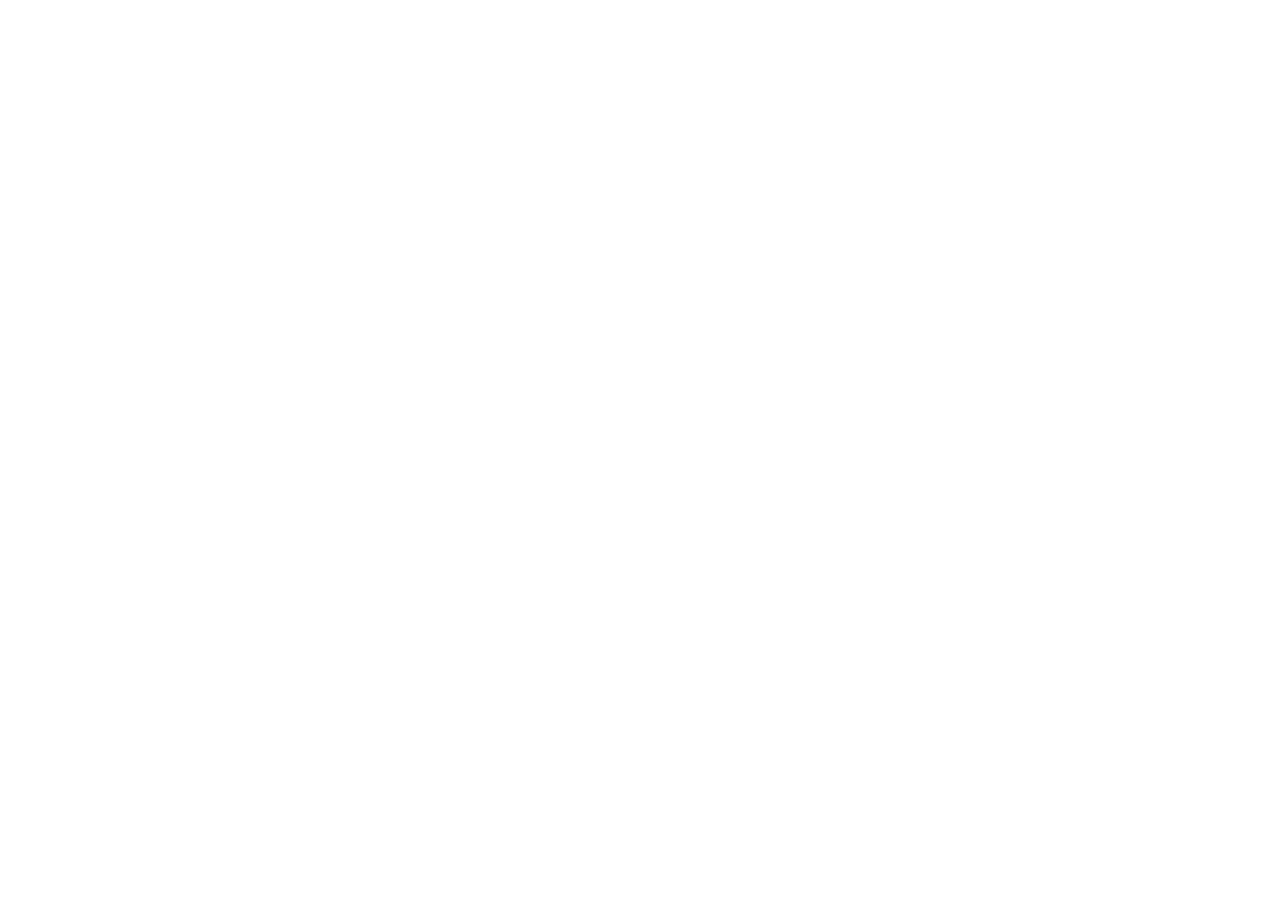
==== ankhanh/index.html @ 7c2c5517 "hi" ====
<!DOCTYPE html>
<html lang="en">
<head>
    <meta charset="UTF-8">
    <meta name="viewport" content="width=device-width, initial-scale=1.0">
    <link rel="stylesheet" href="../css/ankhanh/style.css">
    <title>An Khánh</title>
</head>
<body>

    

    <!-- <img src="../images/some/slide/Black Swan.webp" alt=""> -->
</body>
</html>
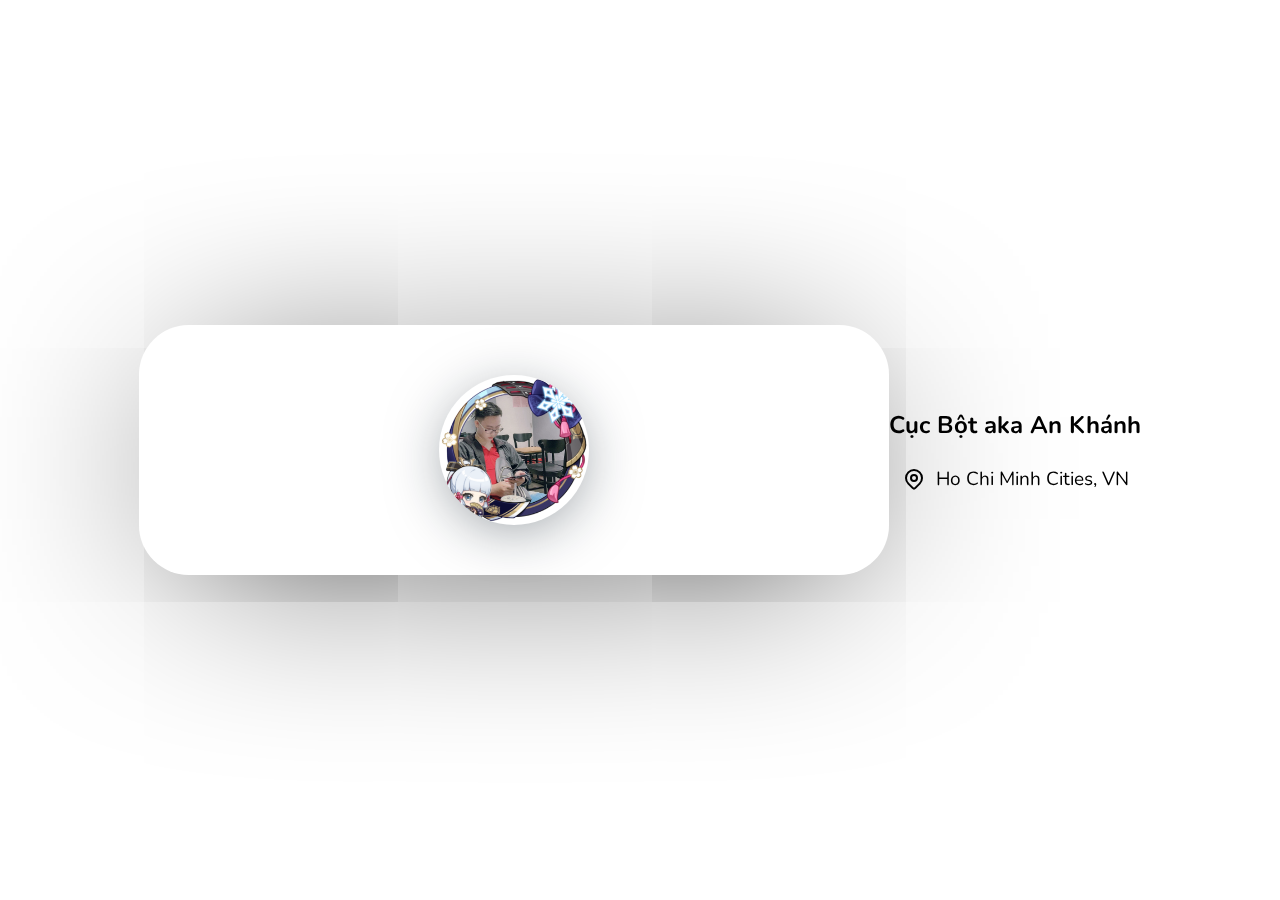
==== commit d4192b89: "." ====
--- a/ankhanh/index.html
+++ b/ankhanh/index.html
@@ -1,15 +1,36 @@
 <!DOCTYPE html>
 <html lang="en">
+
 <head>
     <meta charset="UTF-8">
     <meta name="viewport" content="width=device-width, initial-scale=1.0">
-    <link rel="stylesheet" href="../css/ankhanh/style.css">
+    <link rel="stylesheet" href="../ankhanh/css/style.css">
+    <link rel="stylesheet" href="../ankhanh/css/reset.css">
+    <link rel="icon" type="image/png" href="../images/ayakakhung.webp" />
     <title>An Khánh</title>
 </head>
+
 <body>
-
-    
+    <div class="card">
+        <figure class="card__img">
+            <img src="../images/ayakakhung.webp" alt="Cục Bột">
+        </figure>
+    </div>
+    <div class="card__desc">
+        <h2>Cục Bột aka An Khánh</h2>
+        <div style="display: flex; align-items: center; gap: 10px">
+            <svg xmlns="http://www.w3.org/2000/svg" class="icon icon-tabler icon-tabler-map-pin" width="24" height="24"
+                viewBox="0 0 24 24" stroke-width="2" stroke="currentColor" fill="none" stroke-linecap="round"
+                stroke-linejoin="round">
+                <path stroke="none" d="M0 0h24v24H0z" fill="none"></path>
+                <circle cx="12" cy="11" r="3"></circle>
+                <path d="M17.657 16.657l-4.243 4.243a2 2 0 0 1 -2.827 0l-4.244 -4.243a8 8 0 1 1 11.314 0z"></path>
+            </svg>
+            <span>Ho Chi Minh Cities, VN</span>
+        </div>
+    </div>
 
     <!-- <img src="../images/some/slide/Black Swan.webp" alt=""> -->
 </body>
+
 </html>--- a/ankhanh/css/style.css
+++ b/ankhanh/css/style.css
@@ -0,0 +1,229 @@
+@charset "UTF-8";
+@import url("../css/reset.css");
+@import url('https://fonts.googleapis.com/css2?family=Nunito:wght@300;400;500;600;700&display=swap');
+
+body{
+    font: 18px "Nunito", sans-serif;
+    color: black;
+    min-height: 100vh;
+    display: flex;
+    justify-content: center;
+    align-items: center;
+}
+
+body::before{
+    content: '';
+    position: fixed;
+    inset: 0;
+    z-index: -1;
+    pointer-events: none;
+    background: url(../img/acheron.webp) no-repeat center;
+    background-size: cover;
+    animation: backgroundZoomAnimate 20s forwards;
+}
+
+@keyframes backgroundZoomAnimate {
+    from {
+        transform: scale(1);
+    }
+    to {
+        transform: calc(1.3);
+    }
+}
+
+.card{
+    box-shadow: 0 18px 200px -50px black;
+    border-radius: 50px;
+    width: 750px;
+    position: relative;
+    backdrop-filter: blur(15px);
+    border: 2px solid #ffffff40;
+    padding: 3rem 5rem;
+    display: flex;
+    flex-direction: column;
+    gap: 40px;
+
+    @media screen and (max-width: 768px) {
+        width: auto;
+    }
+}
+
+.card__img img{
+    margin: auto;
+    width: 150px;
+    height: 150px;
+    border-radius: 50%;
+    object-fit: cover;
+    display: block;
+    box-shadow: 0 10px 60px -10px rgba(13, 28, 39, .5);
+}
+
+.card__desc {
+    text-align: center;
+    display: flex;
+    flex-direction: column;
+    gap: 25px;
+}
+
+.card__desc h2{
+    font-size: 1.5rem;
+    font-weight: bold;
+}
+
+.card__desc div{
+    font-size: 19px;
+    text-align: center;
+    justify-content: center;
+}
+
+.card__info{
+    display: flex;
+    justify-content: center;
+    gap: 50px;
+
+    @media screen and (max-width: 576px) {
+        gap: 30px;
+    }
+}
+
+.card__info > div{
+    text-transform: uppercase;
+    font-weight: bold;
+    letter-spacing: 1px;
+    text-align: center;
+}
+
+.card__info > div > *:first-child{
+    font-weight: bold;
+    letter-spacing: 3px;
+    font-size: 2rem;
+    margin-bottom: 15px;
+}
+
+.card__info > div > *:last-child{
+    font-size: 16px;
+    opacity: .7;
+}
+
+.card__social{
+    display: flex;
+    justify-content: center;
+    align-items: center;
+    flex-wrap: wrap;
+}
+
+.card__social a{
+    display: inline-flex;
+    width: 55px;
+    height: 55px;
+    margin: 15px;
+    border-radius: 40%;
+    align-items: center;
+    justify-content: center;
+    color: white;
+    position: relative;
+    flex-shrink: 0;
+    transition: all .3s;
+
+    @media screen and (max-width:768px) {
+        width: 50px;
+        height: 50px;
+        margin: 10px;
+    }
+
+    @media screen and (min-width:768px) {
+        :hover{
+            transform: calc(1.2) translate(-5px);
+        }
+    }
+}
+.card__social a.discord{
+    background: linear-gradient(45deg, #0252ff, #013b6b);
+    box-shadow: 0 4px 30px rgba(107, 171, 255, 0.5);
+}
+
+.card__social a.youtube{
+    background: linear-gradient(45deg, #f81f03, #a87b00);
+    box-shadow: 0 4px 30px rgba(43, 98, 169, 0.5);
+}
+
+.card__social a.facebook{
+    background: linear-gradient(45deg, #3b5998, #0078d7);
+    box-shadow: 0 4px 30px rgba(2, 255, 242, 0.5);
+}
+
+.card__social a.x{
+    background: linear-gradient(45deg, #1da1f2, #0e71c8);
+    box-shadow: 0 4px 30px rgba(19, 172, 212, 0.7);
+}
+.card__social a.instagram{
+    background: linear-gradient(45deg, #405de6, #5851db, #833ab4, #c13584, #e1306c, #fd1d1d);
+    box-shadow: 0 4px 30px rgba(120, 64, 190, 0.6);
+}
+.card__social a.github{
+    background: linear-gradient(45deg,#333 ,#626b73);
+    box-shadow: 0 4px 30px rgba(63, 65, 67, 0.6);
+}
+.card__social a.pinterest{
+    background: linear-gradient(45deg,#FF1900 ,#FF8900);
+    box-shadow: 0 4px 30px rgba(255, 0, 47, 0.6);
+}
+.card__social a.spotify{
+    background: linear-gradient(45deg,#10FF00 ,#00FFAF);
+    box-shadow: 0 4px 30px rgba(48, 218, 82, 0.6);
+}
+
+.card__actions{
+    display: flex;
+    align-items: center;
+    justify-content: center;
+    gap: 2rem;
+
+    @media screen and (max-width:576px) {
+        flex-direction:column;
+        gap: 1.5rem;
+    }
+}
+
+.card__actions > button{
+    font-weight: bold;
+    font-size: 22px;
+    padding: 15px 0;
+    text-align: center;
+    min-width: 250px;
+    border-radius: 50px;
+    color: white;
+    cursor: pointer;
+    transition: all .2s;
+
+    @media screen and (max-width:768px) {
+        min-width: 170px;
+    }
+
+    @media screen and (max-width:576px) {
+        min-width: inherit;
+        width: 100%;
+        max-width: 350px;
+    }
+
+    @media screen and (min-width:576px) {
+        :hover{
+            transform: translateY(-5px);
+        }
+    }
+}
+
+.card__actions > button.blue{
+    background: linear-gradient(45deg, #1da1f2, #0e71c8);
+    box-shadow: 0 4px 30px rgba(19, 172, 212, 0.4);
+}
+.card__actions > button.orange{
+    background: linear-gradient(45deg, #d5135a, #f05924);
+    box-shadow: 0 4px 30px rgba(235, 45, 70, 0.75);
+}
+.card__actions > button.orange:hover{
+    box-shadow: 0 17px 30px rgba(235, 45, 70, 0.35);
+}
+.card__actions > button.blue:hover{
+    box-shadow: 0 17px 30px rgba(19, 172, 212, 0.75);
+}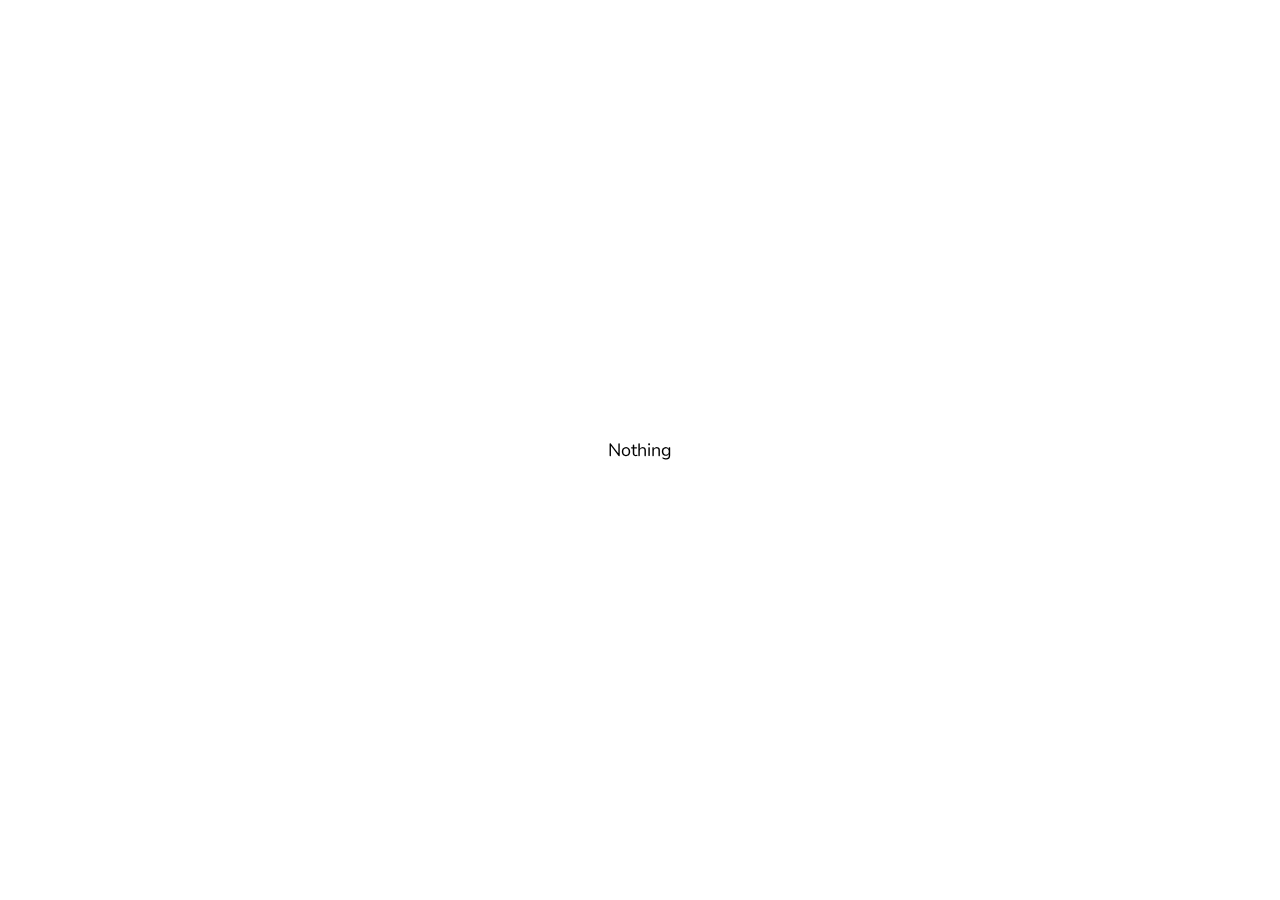
==== commit 6c88c5a5: "update" ====
--- a/ankhanh/index.html
+++ b/ankhanh/index.html
@@ -1,36 +1,14 @@
 <!DOCTYPE html>
 <html lang="en">
-
 <head>
     <meta charset="UTF-8">
+    <link rel="stylesheet" href="./css/reset.css">
+    <link rel="stylesheet" href="./css/style.css">
+    <link rel="icon" type="image/png" href="../images/ayakakhung.webp" />
     <meta name="viewport" content="width=device-width, initial-scale=1.0">
-    <link rel="stylesheet" href="../ankhanh/css/style.css">
-    <link rel="stylesheet" href="../ankhanh/css/reset.css">
-    <link rel="icon" type="image/png" href="../images/ayakakhung.webp" />
-    <title>An Khánh</title>
+    <title>Cục Bột</title>
 </head>
-
 <body>
-    <div class="card">
-        <figure class="card__img">
-            <img src="../images/ayakakhung.webp" alt="Cục Bột">
-        </figure>
-    </div>
-    <div class="card__desc">
-        <h2>Cục Bột aka An Khánh</h2>
-        <div style="display: flex; align-items: center; gap: 10px">
-            <svg xmlns="http://www.w3.org/2000/svg" class="icon icon-tabler icon-tabler-map-pin" width="24" height="24"
-                viewBox="0 0 24 24" stroke-width="2" stroke="currentColor" fill="none" stroke-linecap="round"
-                stroke-linejoin="round">
-                <path stroke="none" d="M0 0h24v24H0z" fill="none"></path>
-                <circle cx="12" cy="11" r="3"></circle>
-                <path d="M17.657 16.657l-4.243 4.243a2 2 0 0 1 -2.827 0l-4.244 -4.243a8 8 0 1 1 11.314 0z"></path>
-            </svg>
-            <span>Ho Chi Minh Cities, VN</span>
-        </div>
-    </div>
-
-    <!-- <img src="../images/some/slide/Black Swan.webp" alt=""> -->
+    Nothing
 </body>
-
 </html>--- a/ankhanh/css/style.css
+++ b/ankhanh/css/style.css
@@ -17,7 +17,7 @@
     inset: 0;
     z-index: -1;
     pointer-events: none;
-    background: url(../img/acheron.webp) no-repeat center;
+    /* background: url(../img/acheron.webp) no-repeat center; */
     background-size: cover;
     animation: backgroundZoomAnimate 20s forwards;
 }
